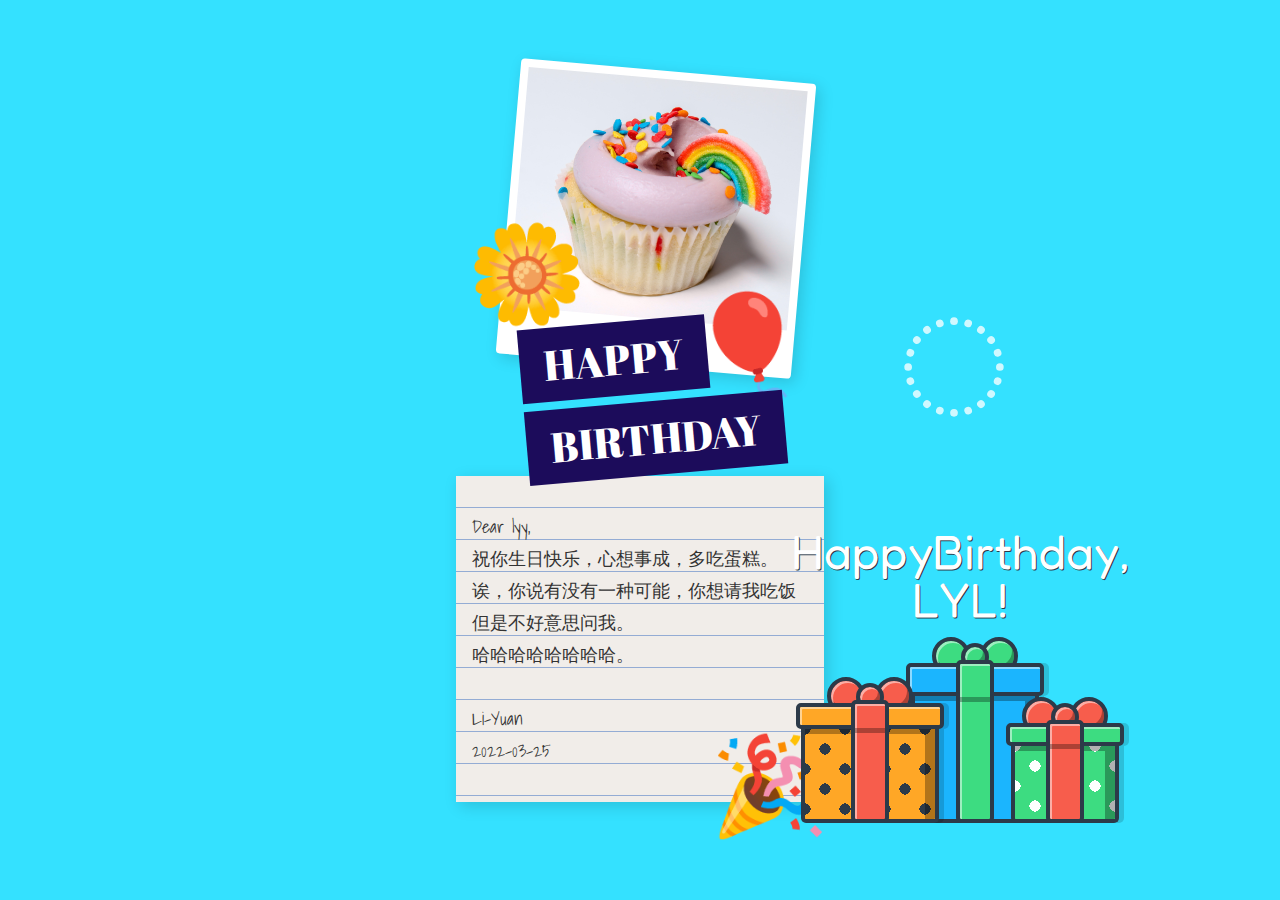
==== yy-gift2.html @ 992ff4f4 "Add files via upload" ====
<!DOCTYPE html>
<!-- saved from url=(0043)http://v.bootstrapmb.com/2020/12/4wboh9296/ -->
<html>
	<head>
		<meta http-equiv="Content-Type" content="text/html; charset=UTF-8">

		<link rel="stylesheet" href="css/splitting.css">
		<link rel="stylesheet" href="css/splitting-cells.css">

		  <link rel="stylesheet" href="css/reset.min.css">
		<link rel="stylesheet" href="css/eat_cake.css">
				<link rel="stylesheet" href="css/style.css">
	</head>
	<body>
		<div class="bday-card">
		  
		  <!-- Top part of the card: image + decorations -->
		  <div class="bday-decor--container">

			<div class="bday-pic "> 
			  <img src="img/photo-1572451479139-6a308211d8be">
			</div>

			<p class="bday-decor bday-decor--top-right float">🎈</p>
			<p class="bday-decor bday-decor--top-left spin">🌼</p>

		  </div> 


		  <!-- Banner --> 
		  <h1 class="bday-banner">
			<span>Happy</span> <span>Birthday</span>
		  </h1> 

		   <!-- Message + decoration -->
		  <div class="bday-message bday-message--paper">
			<p>Dear lyy, </p>
			<p>  祝你生日快乐，心想事成，多吃蛋糕。</p> 
			<p>  诶，你说有没有一种可能，你想请我吃饭但是不好意思问我。</p> 
			<p>  哈哈哈哈哈哈哈哈。</p> 
			<br> Li-Yuan
			<br> 2022-03-25
			</p> 
			<p class="bday-decor bday-decor--bottom-right zoom-left-in-out">🎉</p>
		  </div>

		</div>		
		
		<!-- partial:index.partial.html -->
		<div class="container" style="top:75%;left:75%;">
			<div class="text words chars splitting" data-splitting="" style="--word-total:3; --char-total:25;"><span
					class="word" data-word="Happy" style="--word-index:0;"><span class="char" data-char="H"
						style="--char-index:0;">H</span><span class="char" data-char="a"
						style="--char-index:1;">a</span><span class="char" data-char="p"
						style="--char-index:2;">p</span><span class="char" data-char="p"
						style="--char-index:3;">p</span><span class="char" data-char="y"
						style="--char-index:4;">y</span></span><span class="whitespace"> </span><span class="word"
					data-word="Birthday," style="--word-index:1;"><span class="char" data-char="B"
						style="--char-index:5;">B</span><span class="char" data-char="i"
						style="--char-index:6;">i</span><span class="char" data-char="r"
						style="--char-index:7;">r</span><span class="char" data-char="t"
						style="--char-index:8;">t</span><span class="char" data-char="h"
						style="--char-index:9;">h</span><span class="char" data-char="d"
						style="--char-index:10;">d</span><span class="char" data-char="a"
						style="--char-index:11;">a</span><span class="char" data-char="y"
						style="--char-index:12;">y</span><span class="char" data-char=","
						style="--char-index:13;">,</span></span><span class="whitespace"> </span>
						<span class="word"
							data-word="" style="--word-index:2;">
						<span class="char" data-char="J"
						style="--char-index:14;">L</span><span class="char" data-char="a"
						style="--char-index:15;">Y</span><span class="char" data-char="v"
						style="--char-index:16;">L</span>
	<!--					<span class="char" data-char="a"
 						style="--char-index:17;">a</span><span class="char" data-char="S"
						style="--char-index:18;">S</span><span class="char" data-char="c"
						style="--char-index:19;">c</span><span class="char" data-char="r"
						style="--char-index:20;">r</span><span class="char" data-char="i"
						style="--char-index:21;">i</span><span class="char" data-char="p"
						style="--char-index:22;">p</span><span class="char" data-char="t"
						style="--char-index:23;">t</span> -->
						<span class="char" data-char="!"
						style="--char-index:24;">!</span>
						</span>
						</div>
			<div class="presents">
				<div class="present orange" id="card_present">
					<div class="lid"></div>
					<div class="box"></div>
					<div class="bow"></div>
					<div class="ribbon"></div>
				</div>
				<div class="present blue" id="cake_present">
					<div class="lid"></div>
					<div class="box"></div>
					<div class="bow"></div>
					<div class="ribbon"></div>
				</div>
				<div class="present green" id="photo_present">
					<div class="lid"></div>
					<div class="box"></div>
					<div class="bow"></div>
					<div class="ribbon"></div>
				</div>
			</div>
		</div>
		<!-- partial -->




		<div data-name="mojs-shape" class=""
			style="position: absolute; width: 0px; height: 0px; margin-left: 0px; margin-top: 0px; opacity: 1; left: 0px; top: 0px; transform: translate(820px, 60px) rotate(0deg) scale(1, 1); transform-origin: 50% 50%;">
			<div data-name="mojs-shape" class=""
				style="position: absolute; width: 12px; height: 12px; margin-left: -6px; margin-top: -6px; opacity: 1; left: 50%; top: 50%; transform: translate(1e-06px, -200px) rotate(90deg) scale(0, 0); transform-origin: 50% 50%;">
				<svg style="display: block; width: 100%; height: 100%; left: 0px; top: 0px;">
					<ellipse rx="5" ry="5" cx="6" cy="6" fill-opacity="1" stroke-linecap="" stroke-dashoffset=""
						fill="rgba(52,225,255,1)" stroke-dasharray="" stroke-opacity="1" stroke-width="2"
						stroke="transparent"></ellipse>
				</svg></div>
			<div data-name="mojs-shape" class=""
				style="position: absolute; width: 12px; height: 12px; margin-left: -6px; margin-top: -6px; opacity: 1; left: 50%; top: 50%; transform: translate(61.8034px, -190.211px) rotate(108deg) scale(0, 0); transform-origin: 50% 50%;">
				<svg style="display: block; width: 100%; height: 100%; left: 0px; top: 0px;">
					<ellipse rx="5" ry="5" cx="6" cy="6" fill-opacity="1" stroke-linecap="" stroke-dashoffset=""
						fill="rgba(52,225,255,1)" stroke-dasharray="" stroke-opacity="1" stroke-width="2"
						stroke="transparent"></ellipse>
				</svg></div>
			<div data-name="mojs-shape" class=""
				style="position: absolute; width: 12px; height: 12px; margin-left: -6px; margin-top: -6px; opacity: 1; left: 50%; top: 50%; transform: translate(117.557px, -161.803px) rotate(126deg) scale(0, 0); transform-origin: 50% 50%;">
				<svg style="display: block; width: 100%; height: 100%; left: 0px; top: 0px;">
					<ellipse rx="5" ry="5" cx="6" cy="6" fill-opacity="1" stroke-linecap="" stroke-dashoffset=""
						fill="rgba(52,225,255,1)" stroke-dasharray="" stroke-opacity="1" stroke-width="2"
						stroke="transparent"></ellipse>
				</svg></div>
			<div data-name="mojs-shape" class=""
				style="position: absolute; width: 12px; height: 12px; margin-left: -6px; margin-top: -6px; opacity: 1; left: 50%; top: 50%; transform: translate(161.803px, -117.557px) rotate(144deg) scale(0, 0); transform-origin: 50% 50%;">
				<svg style="display: block; width: 100%; height: 100%; left: 0px; top: 0px;">
					<ellipse rx="5" ry="5" cx="6" cy="6" fill-opacity="1" stroke-linecap="" stroke-dashoffset=""
						fill="rgba(52,225,255,1)" stroke-dasharray="" stroke-opacity="1" stroke-width="2"
						stroke="transparent"></ellipse>
				</svg></div>
			<div data-name="mojs-shape" class=""
				style="position: absolute; width: 12px; height: 12px; margin-left: -6px; margin-top: -6px; opacity: 1; left: 50%; top: 50%; transform: translate(190.211px, -61.8034px) rotate(162deg) scale(0, 0); transform-origin: 50% 50%;">
				<svg style="display: block; width: 100%; height: 100%; left: 0px; top: 0px;">
					<ellipse rx="5" ry="5" cx="6" cy="6" fill-opacity="1" stroke-linecap="" stroke-dashoffset=""
						fill="rgba(52,225,255,1)" stroke-dasharray="" stroke-opacity="1" stroke-width="2"
						stroke="transparent"></ellipse>
				</svg></div>
			<div data-name="mojs-shape" class=""
				style="position: absolute; width: 12px; height: 12px; margin-left: -6px; margin-top: -6px; opacity: 1; left: 50%; top: 50%; transform: translate(200px, 0px) rotate(180deg) scale(0, 0); transform-origin: 50% 50%;">
				<svg style="display: block; width: 100%; height: 100%; left: 0px; top: 0px;">
					<ellipse rx="5" ry="5" cx="6" cy="6" fill-opacity="1" stroke-linecap="" stroke-dashoffset=""
						fill="rgba(52,225,255,1)" stroke-dasharray="" stroke-opacity="1" stroke-width="2"
						stroke="transparent"></ellipse>
				</svg></div>
			<div data-name="mojs-shape" class=""
				style="position: absolute; width: 12px; height: 12px; margin-left: -6px; margin-top: -6px; opacity: 1; left: 50%; top: 50%; transform: translate(190.211px, 61.8034px) rotate(198deg) scale(0, 0); transform-origin: 50% 50%;">
				<svg style="display: block; width: 100%; height: 100%; left: 0px; top: 0px;">
					<ellipse rx="5" ry="5" cx="6" cy="6" fill-opacity="1" stroke-linecap="" stroke-dashoffset=""
						fill="rgba(52,225,255,1)" stroke-dasharray="" stroke-opacity="1" stroke-width="2"
						stroke="transparent"></ellipse>
				</svg></div>
			<div data-name="mojs-shape" class=""
				style="position: absolute; width: 12px; height: 12px; margin-left: -6px; margin-top: -6px; opacity: 1; left: 50%; top: 50%; transform: translate(161.803px, 117.557px) rotate(216deg) scale(0, 0); transform-origin: 50% 50%;">
				<svg style="display: block; width: 100%; height: 100%; left: 0px; top: 0px;">
					<ellipse rx="5" ry="5" cx="6" cy="6" fill-opacity="1" stroke-linecap="" stroke-dashoffset=""
						fill="rgba(52,225,255,1)" stroke-dasharray="" stroke-opacity="1" stroke-width="2"
						stroke="transparent"></ellipse>
				</svg></div>
			<div data-name="mojs-shape" class=""
				style="position: absolute; width: 12px; height: 12px; margin-left: -6px; margin-top: -6px; opacity: 1; left: 50%; top: 50%; transform: translate(117.557px, 161.803px) rotate(234deg) scale(0, 0); transform-origin: 50% 50%;">
				<svg style="display: block; width: 100%; height: 100%; left: 0px; top: 0px;">
					<ellipse rx="5" ry="5" cx="6" cy="6" fill-opacity="1" stroke-linecap="" stroke-dashoffset=""
						fill="rgba(52,225,255,1)" stroke-dasharray="" stroke-opacity="1" stroke-width="2"
						stroke="transparent"></ellipse>
				</svg></div>
			<div data-name="mojs-shape" class=""
				style="position: absolute; width: 12px; height: 12px; margin-left: -6px; margin-top: -6px; opacity: 1; left: 50%; top: 50%; transform: translate(61.8034px, 190.211px) rotate(252deg) scale(0, 0); transform-origin: 50% 50%;">
				<svg style="display: block; width: 100%; height: 100%; left: 0px; top: 0px;">
					<ellipse rx="5" ry="5" cx="6" cy="6" fill-opacity="1" stroke-linecap="" stroke-dashoffset=""
						fill="rgba(52,225,255,1)" stroke-dasharray="" stroke-opacity="1" stroke-width="2"
						stroke="transparent"></ellipse>
				</svg></div>
			<div data-name="mojs-shape" class=""
				style="position: absolute; width: 12px; height: 12px; margin-left: -6px; margin-top: -6px; opacity: 1; left: 50%; top: 50%; transform: translate(1e-06px, 200px) rotate(270deg) scale(0, 0); transform-origin: 50% 50%;">
				<svg style="display: block; width: 100%; height: 100%; left: 0px; top: 0px;">
					<ellipse rx="5" ry="5" cx="6" cy="6" fill-opacity="1" stroke-linecap="" stroke-dashoffset=""
						fill="rgba(52,225,255,1)" stroke-dasharray="" stroke-opacity="1" stroke-width="2"
						stroke="transparent"></ellipse>
				</svg></div>
			<div data-name="mojs-shape" class=""
				style="position: absolute; width: 12px; height: 12px; margin-left: -6px; margin-top: -6px; opacity: 1; left: 50%; top: 50%; transform: translate(-61.8034px, 190.211px) rotate(288deg) scale(0, 0); transform-origin: 50% 50%;">
				<svg style="display: block; width: 100%; height: 100%; left: 0px; top: 0px;">
					<ellipse rx="5" ry="5" cx="6" cy="6" fill-opacity="1" stroke-linecap="" stroke-dashoffset=""
						fill="rgba(52,225,255,1)" stroke-dasharray="" stroke-opacity="1" stroke-width="2"
						stroke="transparent"></ellipse>
				</svg></div>
			<div data-name="mojs-shape" class=""
				style="position: absolute; width: 12px; height: 12px; margin-left: -6px; margin-top: -6px; opacity: 1; left: 50%; top: 50%; transform: translate(-117.557px, 161.803px) rotate(306deg) scale(0, 0); transform-origin: 50% 50%;">
				<svg style="display: block; width: 100%; height: 100%; left: 0px; top: 0px;">
					<ellipse rx="5" ry="5" cx="6" cy="6" fill-opacity="1" stroke-linecap="" stroke-dashoffset=""
						fill="rgba(52,225,255,1)" stroke-dasharray="" stroke-opacity="1" stroke-width="2"
						stroke="transparent"></ellipse>
				</svg></div>
			<div data-name="mojs-shape" class=""
				style="position: absolute; width: 12px; height: 12px; margin-left: -6px; margin-top: -6px; opacity: 1; left: 50%; top: 50%; transform: translate(-161.803px, 117.557px) rotate(324deg) scale(0, 0); transform-origin: 50% 50%;">
				<svg style="display: block; width: 100%; height: 100%; left: 0px; top: 0px;">
					<ellipse rx="5" ry="5" cx="6" cy="6" fill-opacity="1" stroke-linecap="" stroke-dashoffset=""
						fill="rgba(52,225,255,1)" stroke-dasharray="" stroke-opacity="1" stroke-width="2"
						stroke="transparent"></ellipse>
				</svg></div>
			<div data-name="mojs-shape" class=""
				style="position: absolute; width: 12px; height: 12px; margin-left: -6px; margin-top: -6px; opacity: 1; left: 50%; top: 50%; transform: translate(-190.211px, 61.8034px) rotate(342deg) scale(0, 0); transform-origin: 50% 50%;">
				<svg style="display: block; width: 100%; height: 100%; left: 0px; top: 0px;">
					<ellipse rx="5" ry="5" cx="6" cy="6" fill-opacity="1" stroke-linecap="" stroke-dashoffset=""
						fill="rgba(52,225,255,1)" stroke-dasharray="" stroke-opacity="1" stroke-width="2"
						stroke="transparent"></ellipse>
				</svg></div>
			<div data-name="mojs-shape" class=""
				style="position: absolute; width: 12px; height: 12px; margin-left: -6px; margin-top: -6px; opacity: 1; left: 50%; top: 50%; transform: translate(-200px, 1e-06px) rotate(360deg) scale(0, 0); transform-origin: 50% 50%;">
				<svg style="display: block; width: 100%; height: 100%; left: 0px; top: 0px;">
					<ellipse rx="5" ry="5" cx="6" cy="6" fill-opacity="1" stroke-linecap="" stroke-dashoffset=""
						fill="rgba(52,225,255,1)" stroke-dasharray="" stroke-opacity="1" stroke-width="2"
						stroke="transparent"></ellipse>
				</svg></div>
			<div data-name="mojs-shape" class=""
				style="position: absolute; width: 12px; height: 12px; margin-left: -6px; margin-top: -6px; opacity: 1; left: 50%; top: 50%; transform: translate(-190.211px, -61.8034px) rotate(378deg) scale(0, 0); transform-origin: 50% 50%;">
				<svg style="display: block; width: 100%; height: 100%; left: 0px; top: 0px;">
					<ellipse rx="5" ry="5" cx="6" cy="6" fill-opacity="1" stroke-linecap="" stroke-dashoffset=""
						fill="rgba(52,225,255,1)" stroke-dasharray="" stroke-opacity="1" stroke-width="2"
						stroke="transparent"></ellipse>
				</svg></div>
			<div data-name="mojs-shape" class=""
				style="position: absolute; width: 12px; height: 12px; margin-left: -6px; margin-top: -6px; opacity: 1; left: 50%; top: 50%; transform: translate(-161.803px, -117.557px) rotate(396deg) scale(0, 0); transform-origin: 50% 50%;">
				<svg style="display: block; width: 100%; height: 100%; left: 0px; top: 0px;">
					<ellipse rx="5" ry="5" cx="6" cy="6" fill-opacity="1" stroke-linecap="" stroke-dashoffset=""
						fill="rgba(52,225,255,1)" stroke-dasharray="" stroke-opacity="1" stroke-width="2"
						stroke="transparent"></ellipse>
				</svg></div>
			<div data-name="mojs-shape" class=""
				style="position: absolute; width: 12px; height: 12px; margin-left: -6px; margin-top: -6px; opacity: 1; left: 50%; top: 50%; transform: translate(-117.557px, -161.803px) rotate(414deg) scale(0, 0); transform-origin: 50% 50%;">
				<svg style="display: block; width: 100%; height: 100%; left: 0px; top: 0px;">
					<ellipse rx="5" ry="5" cx="6" cy="6" fill-opacity="1" stroke-linecap="" stroke-dashoffset=""
						fill="rgba(52,225,255,1)" stroke-dasharray="" stroke-opacity="1" stroke-width="2"
						stroke="transparent"></ellipse>
				</svg></div>
			<div data-name="mojs-shape" class=""
				style="position: absolute; width: 12px; height: 12px; margin-left: -6px; margin-top: -6px; opacity: 1; left: 50%; top: 50%; transform: translate(-61.8034px, -190.211px) rotate(432deg) scale(0, 0); transform-origin: 50% 50%;">
				<svg style="display: block; width: 100%; height: 100%; left: 0px; top: 0px;">
					<ellipse rx="5" ry="5" cx="6" cy="6" fill-opacity="1" stroke-linecap="" stroke-dashoffset=""
						fill="rgba(52,225,255,1)" stroke-dasharray="" stroke-opacity="1" stroke-width="2"
						stroke="transparent"></ellipse>
				</svg></div>
		</div>
		<div data-name="mojs-shape" class=""
			style="position: absolute; width: 0px; height: 0px; margin-left: 0px; margin-top: 0px; opacity: 1; left: 0px; top: 0px; transform: translate(147px, 439px) rotate(0deg) scale(1, 1); transform-origin: 50% 50%;">
			<div data-name="mojs-shape" class=""
				style="position: absolute; width: 12px; height: 12px; margin-left: -6px; margin-top: -6px; opacity: 1; left: 50%; top: 50%; transform: translate(1e-06px, -200px) rotate(90deg) scale(0, 0); transform-origin: 50% 50%;">
				<svg style="display: block; width: 100%; height: 100%; left: 0px; top: 0px;">
					<ellipse rx="5" ry="5" cx="6" cy="6" fill-opacity="1" stroke-linecap="" stroke-dashoffset=""
						fill="rgba(52,225,255,1)" stroke-dasharray="" stroke-opacity="1" stroke-width="2"
						stroke="transparent"></ellipse>
				</svg></div>
			<div data-name="mojs-shape" class=""
				style="position: absolute; width: 12px; height: 12px; margin-left: -6px; margin-top: -6px; opacity: 1; left: 50%; top: 50%; transform: translate(61.8034px, -190.211px) rotate(108deg) scale(0, 0); transform-origin: 50% 50%;">
				<svg style="display: block; width: 100%; height: 100%; left: 0px; top: 0px;">
					<ellipse rx="5" ry="5" cx="6" cy="6" fill-opacity="1" stroke-linecap="" stroke-dashoffset=""
						fill="rgba(52,225,255,1)" stroke-dasharray="" stroke-opacity="1" stroke-width="2"
						stroke="transparent"></ellipse>
				</svg></div>
			<div data-name="mojs-shape" class=""
				style="position: absolute; width: 12px; height: 12px; margin-left: -6px; margin-top: -6px; opacity: 1; left: 50%; top: 50%; transform: translate(117.557px, -161.803px) rotate(126deg) scale(0, 0); transform-origin: 50% 50%;">
				<svg style="display: block; width: 100%; height: 100%; left: 0px; top: 0px;">
					<ellipse rx="5" ry="5" cx="6" cy="6" fill-opacity="1" stroke-linecap="" stroke-dashoffset=""
						fill="rgba(52,225,255,1)" stroke-dasharray="" stroke-opacity="1" stroke-width="2"
						stroke="transparent"></ellipse>
				</svg></div>
			<div data-name="mojs-shape" class=""
				style="position: absolute; width: 12px; height: 12px; margin-left: -6px; margin-top: -6px; opacity: 1; left: 50%; top: 50%; transform: translate(161.803px, -117.557px) rotate(144deg) scale(0, 0); transform-origin: 50% 50%;">
				<svg style="display: block; width: 100%; height: 100%; left: 0px; top: 0px;">
					<ellipse rx="5" ry="5" cx="6" cy="6" fill-opacity="1" stroke-linecap="" stroke-dashoffset=""
						fill="rgba(52,225,255,1)" stroke-dasharray="" stroke-opacity="1" stroke-width="2"
						stroke="transparent"></ellipse>
				</svg></div>
			<div data-name="mojs-shape" class=""
				style="position: absolute; width: 12px; height: 12px; margin-left: -6px; margin-top: -6px; opacity: 1; left: 50%; top: 50%; transform: translate(190.211px, -61.8034px) rotate(162deg) scale(0, 0); transform-origin: 50% 50%;">
				<svg style="display: block; width: 100%; height: 100%; left: 0px; top: 0px;">
					<ellipse rx="5" ry="5" cx="6" cy="6" fill-opacity="1" stroke-linecap="" stroke-dashoffset=""
						fill="rgba(52,225,255,1)" stroke-dasharray="" stroke-opacity="1" stroke-width="2"
						stroke="transparent"></ellipse>
				</svg></div>
			<div data-name="mojs-shape" class=""
				style="position: absolute; width: 12px; height: 12px; margin-left: -6px; margin-top: -6px; opacity: 1; left: 50%; top: 50%; transform: translate(200px, 0px) rotate(180deg) scale(0, 0); transform-origin: 50% 50%;">
				<svg style="display: block; width: 100%; height: 100%; left: 0px; top: 0px;">
					<ellipse rx="5" ry="5" cx="6" cy="6" fill-opacity="1" stroke-linecap="" stroke-dashoffset=""
						fill="rgba(52,225,255,1)" stroke-dasharray="" stroke-opacity="1" stroke-width="2"
						stroke="transparent"></ellipse>
				</svg></div>
			<div data-name="mojs-shape" class=""
				style="position: absolute; width: 12px; height: 12px; margin-left: -6px; margin-top: -6px; opacity: 1; left: 50%; top: 50%; transform: translate(190.211px, 61.8034px) rotate(198deg) scale(0, 0); transform-origin: 50% 50%;">
				<svg style="display: block; width: 100%; height: 100%; left: 0px; top: 0px;">
					<ellipse rx="5" ry="5" cx="6" cy="6" fill-opacity="1" stroke-linecap="" stroke-dashoffset=""
						fill="rgba(52,225,255,1)" stroke-dasharray="" stroke-opacity="1" stroke-width="2"
						stroke="transparent"></ellipse>
				</svg></div>
			<div data-name="mojs-shape" class=""
				style="position: absolute; width: 12px; height: 12px; margin-left: -6px; margin-top: -6px; opacity: 1; left: 50%; top: 50%; transform: translate(161.803px, 117.557px) rotate(216deg) scale(0, 0); transform-origin: 50% 50%;">
				<svg style="display: block; width: 100%; height: 100%; left: 0px; top: 0px;">
					<ellipse rx="5" ry="5" cx="6" cy="6" fill-opacity="1" stroke-linecap="" stroke-dashoffset=""
						fill="rgba(52,225,255,1)" stroke-dasharray="" stroke-opacity="1" stroke-width="2"
						stroke="transparent"></ellipse>
				</svg></div>
			<div data-name="mojs-shape" class=""
				style="position: absolute; width: 12px; height: 12px; margin-left: -6px; margin-top: -6px; opacity: 1; left: 50%; top: 50%; transform: translate(117.557px, 161.803px) rotate(234deg) scale(0, 0); transform-origin: 50% 50%;">
				<svg style="display: block; width: 100%; height: 100%; left: 0px; top: 0px;">
					<ellipse rx="5" ry="5" cx="6" cy="6" fill-opacity="1" stroke-linecap="" stroke-dashoffset=""
						fill="rgba(52,225,255,1)" stroke-dasharray="" stroke-opacity="1" stroke-width="2"
						stroke="transparent"></ellipse>
				</svg></div>
			<div data-name="mojs-shape" class=""
				style="position: absolute; width: 12px; height: 12px; margin-left: -6px; margin-top: -6px; opacity: 1; left: 50%; top: 50%; transform: translate(61.8034px, 190.211px) rotate(252deg) scale(0, 0); transform-origin: 50% 50%;">
				<svg style="display: block; width: 100%; height: 100%; left: 0px; top: 0px;">
					<ellipse rx="5" ry="5" cx="6" cy="6" fill-opacity="1" stroke-linecap="" stroke-dashoffset=""
						fill="rgba(52,225,255,1)" stroke-dasharray="" stroke-opacity="1" stroke-width="2"
						stroke="transparent"></ellipse>
				</svg></div>
			<div data-name="mojs-shape" class=""
				style="position: absolute; width: 12px; height: 12px; margin-left: -6px; margin-top: -6px; opacity: 1; left: 50%; top: 50%; transform: translate(1e-06px, 200px) rotate(270deg) scale(0, 0); transform-origin: 50% 50%;">
				<svg style="display: block; width: 100%; height: 100%; left: 0px; top: 0px;">
					<ellipse rx="5" ry="5" cx="6" cy="6" fill-opacity="1" stroke-linecap="" stroke-dashoffset=""
						fill="rgba(52,225,255,1)" stroke-dasharray="" stroke-opacity="1" stroke-width="2"
						stroke="transparent"></ellipse>
				</svg></div>
			<div data-name="mojs-shape" class=""
				style="position: absolute; width: 12px; height: 12px; margin-left: -6px; margin-top: -6px; opacity: 1; left: 50%; top: 50%; transform: translate(-61.8034px, 190.211px) rotate(288deg) scale(0, 0); transform-origin: 50% 50%;">
				<svg style="display: block; width: 100%; height: 100%; left: 0px; top: 0px;">
					<ellipse rx="5" ry="5" cx="6" cy="6" fill-opacity="1" stroke-linecap="" stroke-dashoffset=""
						fill="rgba(52,225,255,1)" stroke-dasharray="" stroke-opacity="1" stroke-width="2"
						stroke="transparent"></ellipse>
				</svg></div>
			<div data-name="mojs-shape" class=""
				style="position: absolute; width: 12px; height: 12px; margin-left: -6px; margin-top: -6px; opacity: 1; left: 50%; top: 50%; transform: translate(-117.557px, 161.803px) rotate(306deg) scale(0, 0); transform-origin: 50% 50%;">
				<svg style="display: block; width: 100%; height: 100%; left: 0px; top: 0px;">
					<ellipse rx="5" ry="5" cx="6" cy="6" fill-opacity="1" stroke-linecap="" stroke-dashoffset=""
						fill="rgba(52,225,255,1)" stroke-dasharray="" stroke-opacity="1" stroke-width="2"
						stroke="transparent"></ellipse>
				</svg></div>
			<div data-name="mojs-shape" class=""
				style="position: absolute; width: 12px; height: 12px; margin-left: -6px; margin-top: -6px; opacity: 1; left: 50%; top: 50%; transform: translate(-161.803px, 117.557px) rotate(324deg) scale(0, 0); transform-origin: 50% 50%;">
				<svg style="display: block; width: 100%; height: 100%; left: 0px; top: 0px;">
					<ellipse rx="5" ry="5" cx="6" cy="6" fill-opacity="1" stroke-linecap="" stroke-dashoffset=""
						fill="rgba(52,225,255,1)" stroke-dasharray="" stroke-opacity="1" stroke-width="2"
						stroke="transparent"></ellipse>
				</svg></div>
			<div data-name="mojs-shape" class=""
				style="position: absolute; width: 12px; height: 12px; margin-left: -6px; margin-top: -6px; opacity: 1; left: 50%; top: 50%; transform: translate(-190.211px, 61.8034px) rotate(342deg) scale(0, 0); transform-origin: 50% 50%;">
				<svg style="display: block; width: 100%; height: 100%; left: 0px; top: 0px;">
					<ellipse rx="5" ry="5" cx="6" cy="6" fill-opacity="1" stroke-linecap="" stroke-dashoffset=""
						fill="rgba(52,225,255,1)" stroke-dasharray="" stroke-opacity="1" stroke-width="2"
						stroke="transparent"></ellipse>
				</svg></div>
			<div data-name="mojs-shape" class=""
				style="position: absolute; width: 12px; height: 12px; margin-left: -6px; margin-top: -6px; opacity: 1; left: 50%; top: 50%; transform: translate(-200px, 1e-06px) rotate(360deg) scale(0, 0); transform-origin: 50% 50%;">
				<svg style="display: block; width: 100%; height: 100%; left: 0px; top: 0px;">
					<ellipse rx="5" ry="5" cx="6" cy="6" fill-opacity="1" stroke-linecap="" stroke-dashoffset=""
						fill="rgba(52,225,255,1)" stroke-dasharray="" stroke-opacity="1" stroke-width="2"
						stroke="transparent"></ellipse>
				</svg></div>
			<div data-name="mojs-shape" class=""
				style="position: absolute; width: 12px; height: 12px; margin-left: -6px; margin-top: -6px; opacity: 1; left: 50%; top: 50%; transform: translate(-190.211px, -61.8034px) rotate(378deg) scale(0, 0); transform-origin: 50% 50%;">
				<svg style="display: block; width: 100%; height: 100%; left: 0px; top: 0px;">
					<ellipse rx="5" ry="5" cx="6" cy="6" fill-opacity="1" stroke-linecap="" stroke-dashoffset=""
						fill="rgba(52,225,255,1)" stroke-dasharray="" stroke-opacity="1" stroke-width="2"
						stroke="transparent"></ellipse>
				</svg></div>
			<div data-name="mojs-shape" class=""
				style="position: absolute; width: 12px; height: 12px; margin-left: -6px; margin-top: -6px; opacity: 1; left: 50%; top: 50%; transform: translate(-161.803px, -117.557px) rotate(396deg) scale(0, 0); transform-origin: 50% 50%;">
				<svg style="display: block; width: 100%; height: 100%; left: 0px; top: 0px;">
					<ellipse rx="5" ry="5" cx="6" cy="6" fill-opacity="1" stroke-linecap="" stroke-dashoffset=""
						fill="rgba(52,225,255,1)" stroke-dasharray="" stroke-opacity="1" stroke-width="2"
						stroke="transparent"></ellipse>
				</svg></div>
			<div data-name="mojs-shape" class=""
				style="position: absolute; width: 12px; height: 12px; margin-left: -6px; margin-top: -6px; opacity: 1; left: 50%; top: 50%; transform: translate(-117.557px, -161.803px) rotate(414deg) scale(0, 0); transform-origin: 50% 50%;">
				<svg style="display: block; width: 100%; height: 100%; left: 0px; top: 0px;">
					<ellipse rx="5" ry="5" cx="6" cy="6" fill-opacity="1" stroke-linecap="" stroke-dashoffset=""
						fill="rgba(52,225,255,1)" stroke-dasharray="" stroke-opacity="1" stroke-width="2"
						stroke="transparent"></ellipse>
				</svg></div>
			<div data-name="mojs-shape" class=""
				style="position: absolute; width: 12px; height: 12px; margin-left: -6px; margin-top: -6px; opacity: 1; left: 50%; top: 50%; transform: translate(-61.8034px, -190.211px) rotate(432deg) scale(0, 0); transform-origin: 50% 50%;">
				<svg style="display: block; width: 100%; height: 100%; left: 0px; top: 0px;">
					<ellipse rx="5" ry="5" cx="6" cy="6" fill-opacity="1" stroke-linecap="" stroke-dashoffset=""
						fill="rgba(52,225,255,1)" stroke-dasharray="" stroke-opacity="1" stroke-width="2"
						stroke="transparent"></ellipse>
				</svg></div>
		</div>
		<div data-name="mojs-shape" class=""
			style="position: absolute; width: 0px; height: 0px; margin-left: 0px; margin-top: 0px; opacity: 1; left: 0px; top: 0px; transform: translate(771px, 102px) rotate(0deg) scale(1, 1); transform-origin: 50% 50%;">
			<div data-name="mojs-shape" class=""
				style="position: absolute; width: 12px; height: 12px; margin-left: -6px; margin-top: -6px; opacity: 1; left: 50%; top: 50%; transform: translate(1e-06px, -200px) rotate(90deg) scale(0, 0); transform-origin: 50% 50%;">
				<svg style="display: block; width: 100%; height: 100%; left: 0px; top: 0px;">
					<ellipse rx="5" ry="5" cx="6" cy="6" fill-opacity="1" stroke-linecap="" stroke-dashoffset=""
						fill="rgba(52,225,255,1)" stroke-dasharray="" stroke-opacity="1" stroke-width="2"
						stroke="transparent"></ellipse>
				</svg></div>
			<div data-name="mojs-shape" class=""
				style="position: absolute; width: 12px; height: 12px; margin-left: -6px; margin-top: -6px; opacity: 1; left: 50%; top: 50%; transform: translate(61.8034px, -190.211px) rotate(108deg) scale(0, 0); transform-origin: 50% 50%;">
				<svg style="display: block; width: 100%; height: 100%; left: 0px; top: 0px;">
					<ellipse rx="5" ry="5" cx="6" cy="6" fill-opacity="1" stroke-linecap="" stroke-dashoffset=""
						fill="rgba(52,225,255,1)" stroke-dasharray="" stroke-opacity="1" stroke-width="2"
						stroke="transparent"></ellipse>
				</svg></div>
			<div data-name="mojs-shape" class=""
				style="position: absolute; width: 12px; height: 12px; margin-left: -6px; margin-top: -6px; opacity: 1; left: 50%; top: 50%; transform: translate(117.557px, -161.803px) rotate(126deg) scale(0, 0); transform-origin: 50% 50%;">
				<svg style="display: block; width: 100%; height: 100%; left: 0px; top: 0px;">
					<ellipse rx="5" ry="5" cx="6" cy="6" fill-opacity="1" stroke-linecap="" stroke-dashoffset=""
						fill="rgba(52,225,255,1)" stroke-dasharray="" stroke-opacity="1" stroke-width="2"
						stroke="transparent"></ellipse>
				</svg></div>
			<div data-name="mojs-shape" class=""
				style="position: absolute; width: 12px; height: 12px; margin-left: -6px; margin-top: -6px; opacity: 1; left: 50%; top: 50%; transform: translate(161.803px, -117.557px) rotate(144deg) scale(0, 0); transform-origin: 50% 50%;">
				<svg style="display: block; width: 100%; height: 100%; left: 0px; top: 0px;">
					<ellipse rx="5" ry="5" cx="6" cy="6" fill-opacity="1" stroke-linecap="" stroke-dashoffset=""
						fill="rgba(52,225,255,1)" stroke-dasharray="" stroke-opacity="1" stroke-width="2"
						stroke="transparent"></ellipse>
				</svg></div>
			<div data-name="mojs-shape" class=""
				style="position: absolute; width: 12px; height: 12px; margin-left: -6px; margin-top: -6px; opacity: 1; left: 50%; top: 50%; transform: translate(190.211px, -61.8034px) rotate(162deg) scale(0, 0); transform-origin: 50% 50%;">
				<svg style="display: block; width: 100%; height: 100%; left: 0px; top: 0px;">
					<ellipse rx="5" ry="5" cx="6" cy="6" fill-opacity="1" stroke-linecap="" stroke-dashoffset=""
						fill="rgba(52,225,255,1)" stroke-dasharray="" stroke-opacity="1" stroke-width="2"
						stroke="transparent"></ellipse>
				</svg></div>
			<div data-name="mojs-shape" class=""
				style="position: absolute; width: 12px; height: 12px; margin-left: -6px; margin-top: -6px; opacity: 1; left: 50%; top: 50%; transform: translate(200px, 0px) rotate(180deg) scale(0, 0); transform-origin: 50% 50%;">
				<svg style="display: block; width: 100%; height: 100%; left: 0px; top: 0px;">
					<ellipse rx="5" ry="5" cx="6" cy="6" fill-opacity="1" stroke-linecap="" stroke-dashoffset=""
						fill="rgba(52,225,255,1)" stroke-dasharray="" stroke-opacity="1" stroke-width="2"
						stroke="transparent"></ellipse>
				</svg></div>
			<div data-name="mojs-shape" class=""
				style="position: absolute; width: 12px; height: 12px; margin-left: -6px; margin-top: -6px; opacity: 1; left: 50%; top: 50%; transform: translate(190.211px, 61.8034px) rotate(198deg) scale(0, 0); transform-origin: 50% 50%;">
				<svg style="display: block; width: 100%; height: 100%; left: 0px; top: 0px;">
					<ellipse rx="5" ry="5" cx="6" cy="6" fill-opacity="1" stroke-linecap="" stroke-dashoffset=""
						fill="rgba(52,225,255,1)" stroke-dasharray="" stroke-opacity="1" stroke-width="2"
						stroke="transparent"></ellipse>
				</svg></div>
			<div data-name="mojs-shape" class=""
				style="position: absolute; width: 12px; height: 12px; margin-left: -6px; margin-top: -6px; opacity: 1; left: 50%; top: 50%; transform: translate(161.803px, 117.557px) rotate(216deg) scale(0, 0); transform-origin: 50% 50%;">
				<svg style="display: block; width: 100%; height: 100%; left: 0px; top: 0px;">
					<ellipse rx="5" ry="5" cx="6" cy="6" fill-opacity="1" stroke-linecap="" stroke-dashoffset=""
						fill="rgba(52,225,255,1)" stroke-dasharray="" stroke-opacity="1" stroke-width="2"
						stroke="transparent"></ellipse>
				</svg></div>
			<div data-name="mojs-shape" class=""
				style="position: absolute; width: 12px; height: 12px; margin-left: -6px; margin-top: -6px; opacity: 1; left: 50%; top: 50%; transform: translate(117.557px, 161.803px) rotate(234deg) scale(0, 0); transform-origin: 50% 50%;">
				<svg style="display: block; width: 100%; height: 100%; left: 0px; top: 0px;">
					<ellipse rx="5" ry="5" cx="6" cy="6" fill-opacity="1" stroke-linecap="" stroke-dashoffset=""
						fill="rgba(52,225,255,1)" stroke-dasharray="" stroke-opacity="1" stroke-width="2"
						stroke="transparent"></ellipse>
				</svg></div>
			<div data-name="mojs-shape" class=""
				style="position: absolute; width: 12px; height: 12px; margin-left: -6px; margin-top: -6px; opacity: 1; left: 50%; top: 50%; transform: translate(61.8034px, 190.211px) rotate(252deg) scale(0, 0); transform-origin: 50% 50%;">
				<svg style="display: block; width: 100%; height: 100%; left: 0px; top: 0px;">
					<ellipse rx="5" ry="5" cx="6" cy="6" fill-opacity="1" stroke-linecap="" stroke-dashoffset=""
						fill="rgba(52,225,255,1)" stroke-dasharray="" stroke-opacity="1" stroke-width="2"
						stroke="transparent"></ellipse>
				</svg></div>
			<div data-name="mojs-shape" class=""
				style="position: absolute; width: 12px; height: 12px; margin-left: -6px; margin-top: -6px; opacity: 1; left: 50%; top: 50%; transform: translate(1e-06px, 200px) rotate(270deg) scale(0, 0); transform-origin: 50% 50%;">
				<svg style="display: block; width: 100%; height: 100%; left: 0px; top: 0px;">
					<ellipse rx="5" ry="5" cx="6" cy="6" fill-opacity="1" stroke-linecap="" stroke-dashoffset=""
						fill="rgba(52,225,255,1)" stroke-dasharray="" stroke-opacity="1" stroke-width="2"
						stroke="transparent"></ellipse>
				</svg></div>
			<div data-name="mojs-shape" class=""
				style="position: absolute; width: 12px; height: 12px; margin-left: -6px; margin-top: -6px; opacity: 1; left: 50%; top: 50%; transform: translate(-61.8034px, 190.211px) rotate(288deg) scale(0, 0); transform-origin: 50% 50%;">
				<svg style="display: block; width: 100%; height: 100%; left: 0px; top: 0px;">
					<ellipse rx="5" ry="5" cx="6" cy="6" fill-opacity="1" stroke-linecap="" stroke-dashoffset=""
						fill="rgba(52,225,255,1)" stroke-dasharray="" stroke-opacity="1" stroke-width="2"
						stroke="transparent"></ellipse>
				</svg></div>
			<div data-name="mojs-shape" class=""
				style="position: absolute; width: 12px; height: 12px; margin-left: -6px; margin-top: -6px; opacity: 1; left: 50%; top: 50%; transform: translate(-117.557px, 161.803px) rotate(306deg) scale(0, 0); transform-origin: 50% 50%;">
				<svg style="display: block; width: 100%; height: 100%; left: 0px; top: 0px;">
					<ellipse rx="5" ry="5" cx="6" cy="6" fill-opacity="1" stroke-linecap="" stroke-dashoffset=""
						fill="rgba(52,225,255,1)" stroke-dasharray="" stroke-opacity="1" stroke-width="2"
						stroke="transparent"></ellipse>
				</svg></div>
			<div data-name="mojs-shape" class=""
				style="position: absolute; width: 12px; height: 12px; margin-left: -6px; margin-top: -6px; opacity: 1; left: 50%; top: 50%; transform: translate(-161.803px, 117.557px) rotate(324deg) scale(0, 0); transform-origin: 50% 50%;">
				<svg style="display: block; width: 100%; height: 100%; left: 0px; top: 0px;">
					<ellipse rx="5" ry="5" cx="6" cy="6" fill-opacity="1" stroke-linecap="" stroke-dashoffset=""
						fill="rgba(52,225,255,1)" stroke-dasharray="" stroke-opacity="1" stroke-width="2"
						stroke="transparent"></ellipse>
				</svg></div>
			<div data-name="mojs-shape" class=""
				style="position: absolute; width: 12px; height: 12px; margin-left: -6px; margin-top: -6px; opacity: 1; left: 50%; top: 50%; transform: translate(-190.211px, 61.8034px) rotate(342deg) scale(0, 0); transform-origin: 50% 50%;">
				<svg style="display: block; width: 100%; height: 100%; left: 0px; top: 0px;">
					<ellipse rx="5" ry="5" cx="6" cy="6" fill-opacity="1" stroke-linecap="" stroke-dashoffset=""
						fill="rgba(52,225,255,1)" stroke-dasharray="" stroke-opacity="1" stroke-width="2"
						stroke="transparent"></ellipse>
				</svg></div>
			<div data-name="mojs-shape" class=""
				style="position: absolute; width: 12px; height: 12px; margin-left: -6px; margin-top: -6px; opacity: 1; left: 50%; top: 50%; transform: translate(-200px, 1e-06px) rotate(360deg) scale(0, 0); transform-origin: 50% 50%;">
				<svg style="display: block; width: 100%; height: 100%; left: 0px; top: 0px;">
					<ellipse rx="5" ry="5" cx="6" cy="6" fill-opacity="1" stroke-linecap="" stroke-dashoffset=""
						fill="rgba(52,225,255,1)" stroke-dasharray="" stroke-opacity="1" stroke-width="2"
						stroke="transparent"></ellipse>
				</svg></div>
			<div data-name="mojs-shape" class=""
				style="position: absolute; width: 12px; height: 12px; margin-left: -6px; margin-top: -6px; opacity: 1; left: 50%; top: 50%; transform: translate(-190.211px, -61.8034px) rotate(378deg) scale(0, 0); transform-origin: 50% 50%;">
				<svg style="display: block; width: 100%; height: 100%; left: 0px; top: 0px;">
					<ellipse rx="5" ry="5" cx="6" cy="6" fill-opacity="1" stroke-linecap="" stroke-dashoffset=""
						fill="rgba(52,225,255,1)" stroke-dasharray="" stroke-opacity="1" stroke-width="2"
						stroke="transparent"></ellipse>
				</svg></div>
			<div data-name="mojs-shape" class=""
				style="position: absolute; width: 12px; height: 12px; margin-left: -6px; margin-top: -6px; opacity: 1; left: 50%; top: 50%; transform: translate(-161.803px, -117.557px) rotate(396deg) scale(0, 0); transform-origin: 50% 50%;">
				<svg style="display: block; width: 100%; height: 100%; left: 0px; top: 0px;">
					<ellipse rx="5" ry="5" cx="6" cy="6" fill-opacity="1" stroke-linecap="" stroke-dashoffset=""
						fill="rgba(52,225,255,1)" stroke-dasharray="" stroke-opacity="1" stroke-width="2"
						stroke="transparent"></ellipse>
				</svg></div>
			<div data-name="mojs-shape" class=""
				style="position: absolute; width: 12px; height: 12px; margin-left: -6px; margin-top: -6px; opacity: 1; left: 50%; top: 50%; transform: translate(-117.557px, -161.803px) rotate(414deg) scale(0, 0); transform-origin: 50% 50%;">
				<svg style="display: block; width: 100%; height: 100%; left: 0px; top: 0px;">
					<ellipse rx="5" ry="5" cx="6" cy="6" fill-opacity="1" stroke-linecap="" stroke-dashoffset=""
						fill="rgba(52,225,255,1)" stroke-dasharray="" stroke-opacity="1" stroke-width="2"
						stroke="transparent"></ellipse>
				</svg></div>
			<div data-name="mojs-shape" class=""
				style="position: absolute; width: 12px; height: 12px; margin-left: -6px; margin-top: -6px; opacity: 1; left: 50%; top: 50%; transform: translate(-61.8034px, -190.211px) rotate(432deg) scale(0, 0); transform-origin: 50% 50%;">
				<svg style="display: block; width: 100%; height: 100%; left: 0px; top: 0px;">
					<ellipse rx="5" ry="5" cx="6" cy="6" fill-opacity="1" stroke-linecap="" stroke-dashoffset=""
						fill="rgba(52,225,255,1)" stroke-dasharray="" stroke-opacity="1" stroke-width="2"
						stroke="transparent"></ellipse>
				</svg></div>
		</div>
	</body>
	<script src="js/jquery.js"></script>
	<script src="js/main.mo.min.js"></script>
	<script src="js/main.splitting.min.js"></script>
	<script src="js/main.script.js"></script>
	
	<script>
	$("#card_present").click(function(){
	  window.location.href="yy-gift1.html"
	});
	$("#cake_present").click(function(){
	  window.location.href="yy-gift2.html"
	});
	$("#photo_present").click(function(){
	  window.location.href="yy-gift3.html"
	});
	
	</script>
</html>
---- css/splitting.css ----
/* Recommended styles for Splitting */
.splitting .word,
.splitting .char {
  display: inline-block;
}

/* Psuedo-element chars */
.splitting .char {
  position: relative;
}

/**
 * Populate the psuedo elements with the character to allow for expanded effects
 * Set to `display: none` by default; just add `display: block` when you want
 * to use the psuedo elements
 */
.splitting .char::before,
.splitting .char::after {
  content: attr(data-char);
  position: absolute;
  top: 0;
  left: 0;
  visibility: hidden;
  transition: inherit;
  user-select: none;
}

/* Expanded CSS Variables */

.splitting {
  /* The center word index */
  --word-center: calc((var(--word-total) - 1) / 2);

  /* The center character index */
  --char-center: calc((var(--char-total) - 1) / 2);

  /* The center character index */
  --line-center: calc((var(--line-total) - 1) / 2);
}

.splitting .word {
  /* Pecent (0-1) of the word's position */
  --word-percent: calc(var(--word-index) / var(--word-total));

  /* Pecent (0-1) of the line's position */
  --line-percent: calc(var(--line-index) / var(--line-total));
}

.splitting .char {
  /* Percent (0-1) of the char's position */
  --char-percent: calc(var(--char-index) / var(--char-total));

  /* Offset from center, positive & negative */
  --char-offset: calc(var(--char-index) - var(--char-center));

  /* Absolute distance from center, only positive */
  --distance: calc(
     (var(--char-offset) * var(--char-offset)) / var(--char-center)
  );

  /* Distance from center where -1 is the far left, 0 is center, 1 is far right */
  --distance-sine: calc(var(--char-offset) / var(--char-center));

  /* Distance from center where 1 is far left/far right, 0 is center */
  --distance-percent: calc((var(--distance) / var(--char-center)));
}
---- css/splitting-cells.css ----
.splitting.cells img { width: 100%; display: block; }

@supports ( display: grid ) {
  .splitting.cells {
    position: relative;
    overflow: hidden;
    background-size: cover;
    visibility: hidden;
  }

  .splitting .cell-grid {
    background: inherit;
    position: absolute;
    top: 0; 
    left: 0; 
    width: 100%; 
    height: 100%;
    display: grid;
    grid-template: repeat( var(--row-total), 1fr ) / repeat( var(--col-total), 1fr );
  }

  .splitting .cell {
    background: inherit;
    position: relative;
    overflow: hidden;
  }

  .splitting .cell-inner {
    background: inherit;
    position: absolute;
    visibility: visible;
    /* Size to fit the whole container size */
    width: calc(100% * var(--col-total));
    height: calc(100% * var(--row-total));
    /* Position properly */
    left: calc(-100% * var(--col-index));
    top: calc(-100% * var(--row-index));
  }

  /* Helper variables for advanced effects */
  .splitting .cell {
    --center-x: calc((var(--col-total) - 1) / 2);
    --center-y: calc((var(--row-total) - 1) / 2);

    /* Offset from center, positive & negative */
    --offset-x: calc(var(--col-index) - var(--center-x));
    --offset-y: calc(var(--row-index) - var(--center-y));

    /* Absolute distance from center, only positive */
    --distance-x: calc( (var(--offset-x) * var(--offset-x)) / var(--center-x) );

    /* Absolute distance from center, only positive */
    --distance-y: calc( (var(--offset-y) * var(--offset-y)) / var(--center-y) );
  }
}
---- css/eat_cake.css ----
@import url('https://fonts.googleapis.com/css2?family=Abril+Fatface&display=swap'); 
@import url('https://fonts.googleapis.com/css?family=Shadows+Into+Light&display=swap');

/* Defining the theme for the card: colors, fonts, spacing. 
This uses CSS variables - so you only have to change the colors in one place */ 
:root {
  /* The color for your card background and background pattern */ 
  --background: #F3F0D7;
  --background-decor: #DBD0C0;
  

  /* Colors for the elements on your card */ 
  --banner-bg: #1C0C5B;
  --banner-txt: white;

  /* Message area colors */ 
  --message-bg: #F1EDE9;
  --message-line: #94ACD4;
  --message-txt: #333333;

  /* Fonts */ 
  --font-banner: 'Abril Fatface', cursive;
  --font-text: 'Shadows Into Light', cursive;

  /* Space and other details */
  --space: 16px;
  --space-xsm: 4px;
  --space-sm: 8px;
  --space-lg: 24px;
  --space-xlg: 48px;
}

/* Base template configurations */ 
body {
  min-height: 100vh;
  width: 100vw;
  display: flex;
  justify-content: center;
  overflow-x: hidden;

  /* background color - here we are using the variable we created earlier! */ 
  background-color: var(--background);

  /* background pattern - remove the lines below and paste the new code if you want to use a different style */ 
  background-image: radial-gradient(var(--background-decor) 20%, transparent 0), radial-gradient(var(--background-decor) 20%, transparent 0);
  background-size: 30px 30px;
  background-position: 0 0, 15px 15px;

}

.bday-card {
  max-width: 420px;
  height: 100%;
  padding-top: var(--space-lg);
  display: flex;
  align-items: center;
  justify-content: center;
  flex-direction: column;
  position: relative;
}

.bday-pic {
  display: flex;
  align-items: center;
  justify-content: center;
  width: 280px;
  height: 240px;
  padding: var(--space-sm) var(--space-sm) var(--space-xlg);
  background: white;
  border-radius: 4px;
  box-shadow: var(--space-xsm) var(--space-xsm) 15px rgba(0,0,0, .15);

  /* Edit the Translate property below to adjust the position of your picture */ 
  transform: rotate(5deg) translate(20px, 45px);
}

.bday-pic img {
  width: 100%;
  height: 100%;
  object-fit: cover;
}

.bday-decor--container {
  position: relative;
}

.bday-banner {
  display: flex;
  flex-direction: column;
  align-items: baseline;
  font-size: 42px;
  z-index: 1;

  /* Play around with those properties to change your banner styling */ 
  color: var(--banner-txt);
  font-family: var(--font-banner);
  text-transform: uppercase;
  transform: rotate(-5deg);
  gap: var(--space-sm) 0;
}

.bday-banner span {
  background: var(--banner-bg);
  padding: var(--space) var(--space-lg);
  flex-grow: 0;
}

.bday-banner span:nth-child(2) {
  margin-left: var(--space-lg);
}


.bday-message {
  max-width: 80%;
  padding: 35px var(--space);
  font-family: var(--font-text);
  font-size: 18px;
  line-height: 32px;
  color: var(--message-txt);
  background-color: var(--message-bg);
}

/* Paper */
.bday-message--paper {
  background: repeating-linear-gradient(var(--message-bg), var(--message-bg) 31px, var(--message-line) 31px, var(--message-line) 32px);
  box-shadow: var(--space-xsm) var(--space-xsm) 15px rgba(0,0,0, .15);
}
/* End - Paper */

/* Block right */
.bday-message--block-right {
  position: relative;
}

.bday-message--block-right::before {
  content: "";
  width: 100vw;
  height: 100%;
  position: absolute;
  right: 0;
  top: 0;
  bottom: 0;
  background: var(--paper);
  z-index: -1;
}
/* End - Block right */

/* Block left */
.bday-message--block-left {
  position: relative;
}

.bday-message--block-left::before {
  content: "";
  width: 100vw;
  height: 100%;
  position: absolute;
  left: 0;
  top: 0;
  bottom: 0;
  background: var(--paper);
  z-index: -1;
}
/* End - Block left */


.bday-decor {
  /* Emojis are text - so here we are setting a font-size to make them bigger */ 
  font-size: 96px;
}

/* Positioning for the emojis - play around with the values to change the placement of your decorations */ 
.bday-decor--top-right { 
  position: absolute;
  bottom: -70px;
  right: -20px;
}

.bday-decor--top-left {
  position: absolute;
  bottom: 0px;
  left: -25px;
}

.bday-decor--bottom-right {
  position: absolute; 
  right: 20px;
}

/* Animations */ 

/* Here we designate an specific animation to an specific element using a class. We have a defined name, time and iteration-count for each animation. We can also define the origin point from which the animation will happen - the default is the center. */  
.zoom-left-in-out {
  animation-name: zoom-left-in-out;
  animation-duration: 1.75s;
  animation-iteration-count: infinite;
  transform-origin: left bottom;
}

/* Here we specify what will change on the element when they animate */ 
@keyframes zoom-left-in-out {
  /* Animation will start and end with the same settings */ 
  0%, 100% {
    transform: scale(0.95) rotate(2deg);
  }

  /* Animation will reach those settings 50% into the duration time we set on the declaration */
  50% {
    transform: scale(1) rotate(-2deg);
  }
}

/* pulse */ 
.pulse {
  animation-name: pulse;
  animation-duration: 1.3s;
  animation-iteration-count: infinite;
}

@keyframes pulse {
  0%, 100% {
    transform: scale(0.9);
  }

  50% {
    transform: scale(1);
  }
}
/* pulse - End */

/* float */ 
.float {
  animation-name: float;
  animation-duration: 1.9s;
  animation-iteration-count: infinite;
}

@keyframes float {
  0%, 100% {
    transform: translateY(0px);
  }
  50% {
    transform: translateY(10px);
  }
}
/* float - End */

/* spin */ 
.spin {
  animation-name: spin;
  animation-duration: 3s;
  animation-iteration-count: infinite;
  animation-timing-function: linear; 
}

@keyframes spin {
  from {
    transform: rotate(0);
  }
  to {
    transform: rotate(360deg);
  }
}
/* spin - End */
---- css/style.css ----
@import url("https://fonts.googleapis.com/css2?family=Fredoka+One&display=swap");
body {
  background: #34E1FF;
  font-family: 'Fredoka One', cursive;
  overflow-x: hidden;
}

.container {
  position: absolute;
  top: 50%;
  left: 50%;
  -webkit-transform: translate(-50%, -50%);
          transform: translate(-50%, -50%);
}

.text {
  min-width: 100%;
  text-align: center;
  color: white;
  text-shadow: 1px 1px #2C3A49;
  font-size: 3em;
}

.text .char {
  -webkit-animation: slide-in 1s cubic-bezier(0.5, 0, 0.5, 1) both;
          animation: slide-in 1s cubic-bezier(0.5, 0, 0.5, 1) both;
  -webkit-animation-delay: calc(60ms * var(--char-index));
          animation-delay: calc(60ms * var(--char-index));
}

@-webkit-keyframes slide-in {
  from {
    -webkit-transform: translateY(-1em) rotate(-0.5turn) scale(0.5);
            transform: translateY(-1em) rotate(-0.5turn) scale(0.5);
    opacity: 0;
  }
}

@keyframes slide-in {
  from {
    -webkit-transform: translateY(-1em) rotate(-0.5turn) scale(0.5);
            transform: translateY(-1em) rotate(-0.5turn) scale(0.5);
    opacity: 0;
  }
}
.presents {
  display: -webkit-box;
  display: flex;
  -webkit-box-pack: center;
          justify-content: center;
  -webkit-box-align: end;
          align-items: flex-end;
  height: 200px;
}

.green {
  position: relative;
  left: -20px;
  width: 100px;
  height: 100px;
  z-index: 1;
}
.green:hover {
  -webkit-animation: 0.5s green;
          animation: 0.5s green;
}
.green .lid {
  background: #3DDC81;
}
.green .box {
  background-image: radial-gradient(#fff 20%, transparent 20%), radial-gradient(#fff 20%, transparent 20%);
  background-color: #3DDC81;
}
.green .ribbon {
  background: #F75D4C;
}
.green .ribbon::before {
  top: 21%;
}
.green .bow {
  background: #F75D4C;
}
.green .bow::before, .green .bow::after {
  background: #F75D4C;
}
@-webkit-keyframes green {
  0% {
    width: 100px;
    height: 100px;
  }
  30% {
    width: calc(100px + 10px);
    height: calc(100px - 10px);
  }
  60% {
    width: calc(100px - 10px);
    height: calc(100px + 10px);
  }
  100% {
    width: 100px;
    height: 100px;
  }
}
@keyframes green {
  0% {
    width: 100px;
    height: 100px;
  }
  30% {
    width: calc(100px + 10px);
    height: calc(100px - 10px);
  }
  60% {
    width: calc(100px - 10px);
    height: calc(100px + 10px);
  }
  100% {
    width: 100px;
    height: 100px;
  }
}
.orange {
  position: relative;
  left: 20px;
  width: 130px;
  height: 120px;
  z-index: 10;
}
.orange:hover {
  -webkit-animation: 0.5s orange;
          animation: 0.5s orange;
}
.orange .lid {
  background: #FFA726;
}
.orange .box {
  background-image: radial-gradient(#2C3A49 20%, transparent 20%), radial-gradient(#2C3A49 20%, transparent 20%);
  background-color: #FFA726;
}
.orange .ribbon {
  background: #F75D4C;
}
.orange .ribbon::before {
  top: 21%;
}
.orange .bow {
  background: #F75D4C;
}
.orange .bow::before, .orange .bow::after {
  background: #F75D4C;
}
@-webkit-keyframes orange {
  0% {
    width: 130px;
    height: 120px;
  }
  30% {
    width: calc(130px + 10px);
    height: calc(120px - 10px);
  }
  60% {
    width: calc(130px - 10px);
    height: calc(120px + 10px);
  }
  100% {
    width: 130px;
    height: 120px;
  }
}
@keyframes orange {
  0% {
    width: 130px;
    height: 120px;
  }
  30% {
    width: calc(130px + 10px);
    height: calc(120px - 10px);
  }
  60% {
    width: calc(130px - 10px);
    height: calc(120px + 10px);
  }
  100% {
    width: 130px;
    height: 120px;
  }
}
.blue {
  position: relative;
  left: 0;
  width: 120px;
  height: 160px;
  z-index: 0;
}
.blue:hover {
  -webkit-animation: 0.5s blue;
          animation: 0.5s blue;
}
.blue .lid {
  background: #1BB5FE;
}
.blue .box {
  background-image: radial-gradient(transparent 20%, transparent 20%), radial-gradient(transparent 20%, transparent 20%);
  background-color: #1BB5FE;
}
.blue .ribbon {
  background: #3DDC81;
}
.blue .ribbon::before {
  top: 21%;
}
.blue .bow {
  background: #3DDC81;
}
.blue .bow::before, .blue .bow::after {
  background: #3DDC81;
}
@-webkit-keyframes blue {
  0% {
    width: 120px;
    height: 160px;
  }
  30% {
    width: calc(120px + 10px);
    height: calc(160px - 10px);
  }
  60% {
    width: calc(120px - 10px);
    height: calc(160px + 10px);
  }
  100% {
    width: 120px;
    height: 160px;
  }
}
@keyframes blue {
  0% {
    width: 120px;
    height: 160px;
  }
  30% {
    width: calc(120px + 10px);
    height: calc(160px - 10px);
  }
  60% {
    width: calc(120px - 10px);
    height: calc(160px + 10px);
  }
  100% {
    width: 120px;
    height: 160px;
  }
}
.present {
  position: relative;
  display: -webkit-box;
  display: flex;
  -webkit-box-orient: vertical;
  -webkit-box-direction: normal;
          flex-direction: column;
  -webkit-box-align: center;
          align-items: center;
  cursor: pointer;
}
.present .lid {
  height: 20%;
  width: calc(100% + 10px);
  border: 4px solid #2C3A49;
  border-radius: 5px;
  box-shadow: inset 2px 2px rgba(255, 255, 255, 0.5), 5px 0 rgba(0, 0, 0, 0.15);
}
.present .box {
  width: 100%;
  height: 100%;
  background-position: 0 0, 20px 20px;
  background-size: 40px 40px;
  border: 4px solid #2C3A49;
  border-top: 0;
  border-bottom-left-radius: 5px;
  border-bottom-right-radius: 5px;
  box-shadow: inset -10px 5px rgba(0, 0, 0, 0.3), 5px 0 rgba(0, 0, 0, 0.15);
}
.present .ribbon {
  position: absolute;
  top: -3px;
  width: 30px;
  height: calc(100% - 5px);
  border: 4px solid #2C3A49;
  border-radius: 5px;
  box-shadow: inset 2px 2px rgba(255, 255, 255, 0.5);
}
.present .ribbon::before {
  display: block;
  content: '';
  position: absolute;
  width: 100%;
  height: 5px;
  background: rgba(0, 0, 0, 0.3);
}
.present .bow {
  position: absolute;
  top: -20px;
  width: 20px;
  height: 20px;
  border: 4px solid #2C3A49;
  border-radius: 50%;
  box-shadow: inset 2px 2px rgba(255, 255, 255, 0.5), inset -2px -5px rgba(0, 0, 0, 0.3);
}
.present .bow::before, .present .bow::after {
  display: block;
  content: '';
  position: absolute;
  top: -10px;
  width: 30px;
  height: 30px;
  border: 4px solid #2C3A49;
  border-radius: 50%;
  box-shadow: inset 2px 2px rgba(255, 255, 255, 0.5), inset -2px -5px rgba(0, 0, 0, 0.3);
  z-index: -1;
}
.present .bow::before {
  left: 15px;
}
.present .bow::after {
  right: 15px;
}
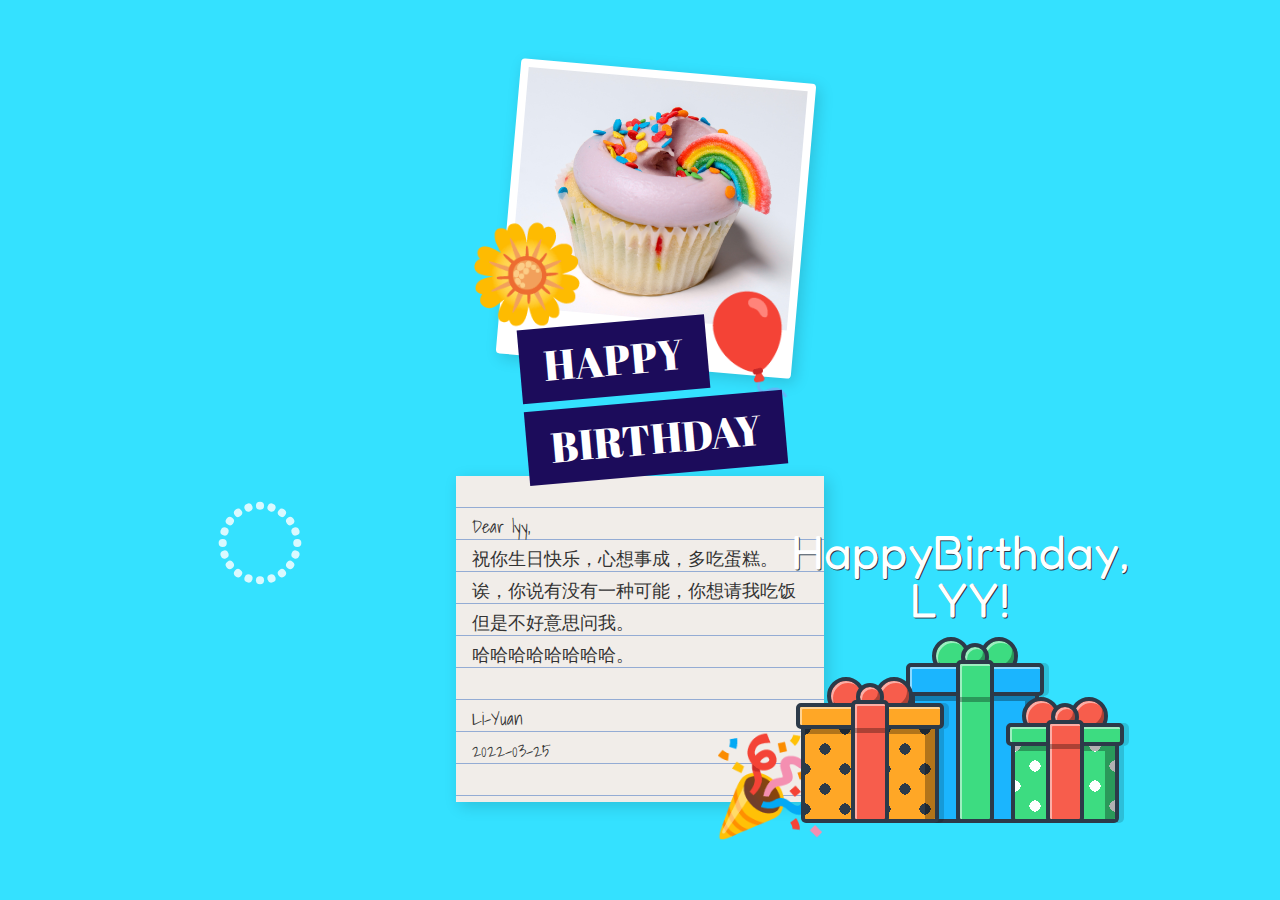
==== commit c51a4e40: "Update yy-gift2.html" ====
--- a/yy-gift2.html
+++ b/yy-gift2.html
@@ -7,43 +7,43 @@
 		<link rel="stylesheet" href="css/splitting.css">
 		<link rel="stylesheet" href="css/splitting-cells.css">
 
-		  <link rel="stylesheet" href="css/reset.min.css">
+		  <link rel="stylesheet" href="css/reset.min.css">
 		<link rel="stylesheet" href="css/eat_cake.css">
 				<link rel="stylesheet" href="css/style.css">
 	</head>
 	<body>
-		<div class="bday-card">
-		  
-		  <!-- Top part of the card: image + decorations -->
-		  <div class="bday-decor--container">
-
-			<div class="bday-pic "> 
-			  <img src="img/photo-1572451479139-6a308211d8be">
-			</div>
-
-			<p class="bday-decor bday-decor--top-right float">🎈</p>
-			<p class="bday-decor bday-decor--top-left spin">🌼</p>
-
-		  </div> 
-
-
-		  <!-- Banner --> 
-		  <h1 class="bday-banner">
-			<span>Happy</span> <span>Birthday</span>
-		  </h1> 
-
-		   <!-- Message + decoration -->
-		  <div class="bday-message bday-message--paper">
+		<div class="bday-card">
+		  
+		  <!-- Top part of the card: image + decorations -->
+		  <div class="bday-decor--container">
+
+			<div class="bday-pic "> 
+			  <img src="img/photo-1572451479139-6a308211d8be">
+			</div>
+
+			<p class="bday-decor bday-decor--top-right float">🎈</p>
+			<p class="bday-decor bday-decor--top-left spin">🌼</p>
+
+		  </div> 
+
+
+		  <!-- Banner --> 
+		  <h1 class="bday-banner">
+			<span>Happy</span> <span>Birthday</span>
+		  </h1> 
+
+		   <!-- Message + decoration -->
+		  <div class="bday-message bday-message--paper">
 			<p>Dear lyy, </p>
 			<p>  祝你生日快乐，心想事成，多吃蛋糕。</p> 
 			<p>  诶，你说有没有一种可能，你想请我吃饭但是不好意思问我。</p> 
 			<p>  哈哈哈哈哈哈哈哈。</p> 
 			<br> Li-Yuan
 			<br> 2022-03-25
-			</p> 
-			<p class="bday-decor bday-decor--bottom-right zoom-left-in-out">🎉</p>
-		  </div>
-
+			</p> 
+			<p class="bday-decor bday-decor--bottom-right zoom-left-in-out">🎉</p>
+		  </div>
+
 		</div>		
 		
 		<!-- partial:index.partial.html -->
@@ -70,7 +70,7 @@
 						<span class="char" data-char="J"
 						style="--char-index:14;">L</span><span class="char" data-char="a"
 						style="--char-index:15;">Y</span><span class="char" data-char="v"
-						style="--char-index:16;">L</span>
+						style="--char-index:16;">Y</span>
 	<!--					<span class="char" data-char="a"
  						style="--char-index:17;">a</span><span class="char" data-char="S"
 						style="--char-index:18;">S</span><span class="char" data-char="c"
@@ -556,4 +556,4 @@
 	});
 	
 	</script>
-</html>
+</html>
--- a/css/style.css
+++ b/css/style.css
@@ -10,7 +10,7 @@
   top: 50%;
   left: 50%;
   -webkit-transform: translate(-50%, -50%);
-          transform: translate(-50%, -50%);
+          
 }
 
 .text {
@@ -323,4 +323,4 @@
 }
 .present .bow::after {
   right: 15px;
-}+}
